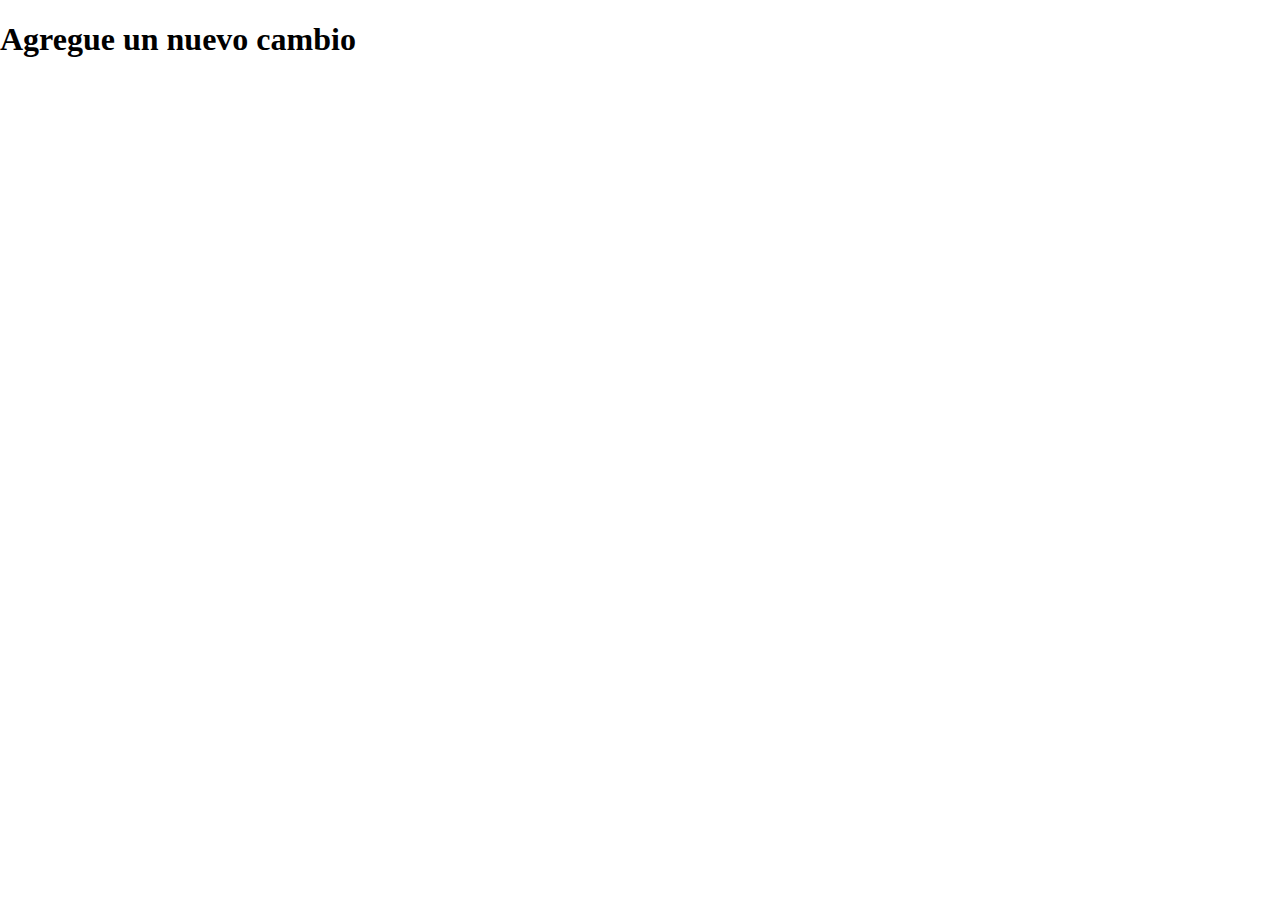
==== index.html @ 7274e70c "Agregue un cambio en index.html" ====
<!DOCTYPE html>
<html lang="en">
  <head>
    <meta charset="UTF-8" />
    <meta
      name="viewport"
      content="width=device-width,initial-scale=1,user-scalable=no"
    />
    <title>N1C1: La evolución digital en L'Oréal</title>
    <script src="js/polyfills.min.js"></script>
    <script src="js/focus-visible.min.js"></script>
    <script src="js/core-polyfill.min.js"></script>
    <script src="js/css-vars-ponyfill.min.js"></script>
    <script src="js/hyper.min.js"></script>
    <script src="js/protobuf.min.js"></script>
    <script src="js/resizeobserver.js"></script>
    <script src="js/immer.umd.js"></script>
    <script src="js/output.min.js"></script>
    <script src="connectors/scorm.min.js"></script>
    <link href="fonts/fonts.css" rel="stylesheet" />
    <link href="styles/bundle.css" rel="stylesheet" />
  </head>
  <body>
    <script>
      function startFn(resumeState) {
        return window.start(
          "lng/en-US/messages.json",
          "styles/bundle.css",
          resumeState,
          "",
          ""
        );
      }
      window.onload = function () {
        iSpring.roll.LMS.create(
          {
            apiVersion: "scorm2004",
            contentId: "5db31843-eab5-4e51-b153-e20b7e199b3c",
            flags: 0,
            edition: "4",
            chaptersCount: 7,
          },
          {}
        ).initialize(startFn);
      };
    </script>
    <h1>Agregue un nuevo cambio</h1>
  </body>
</html>
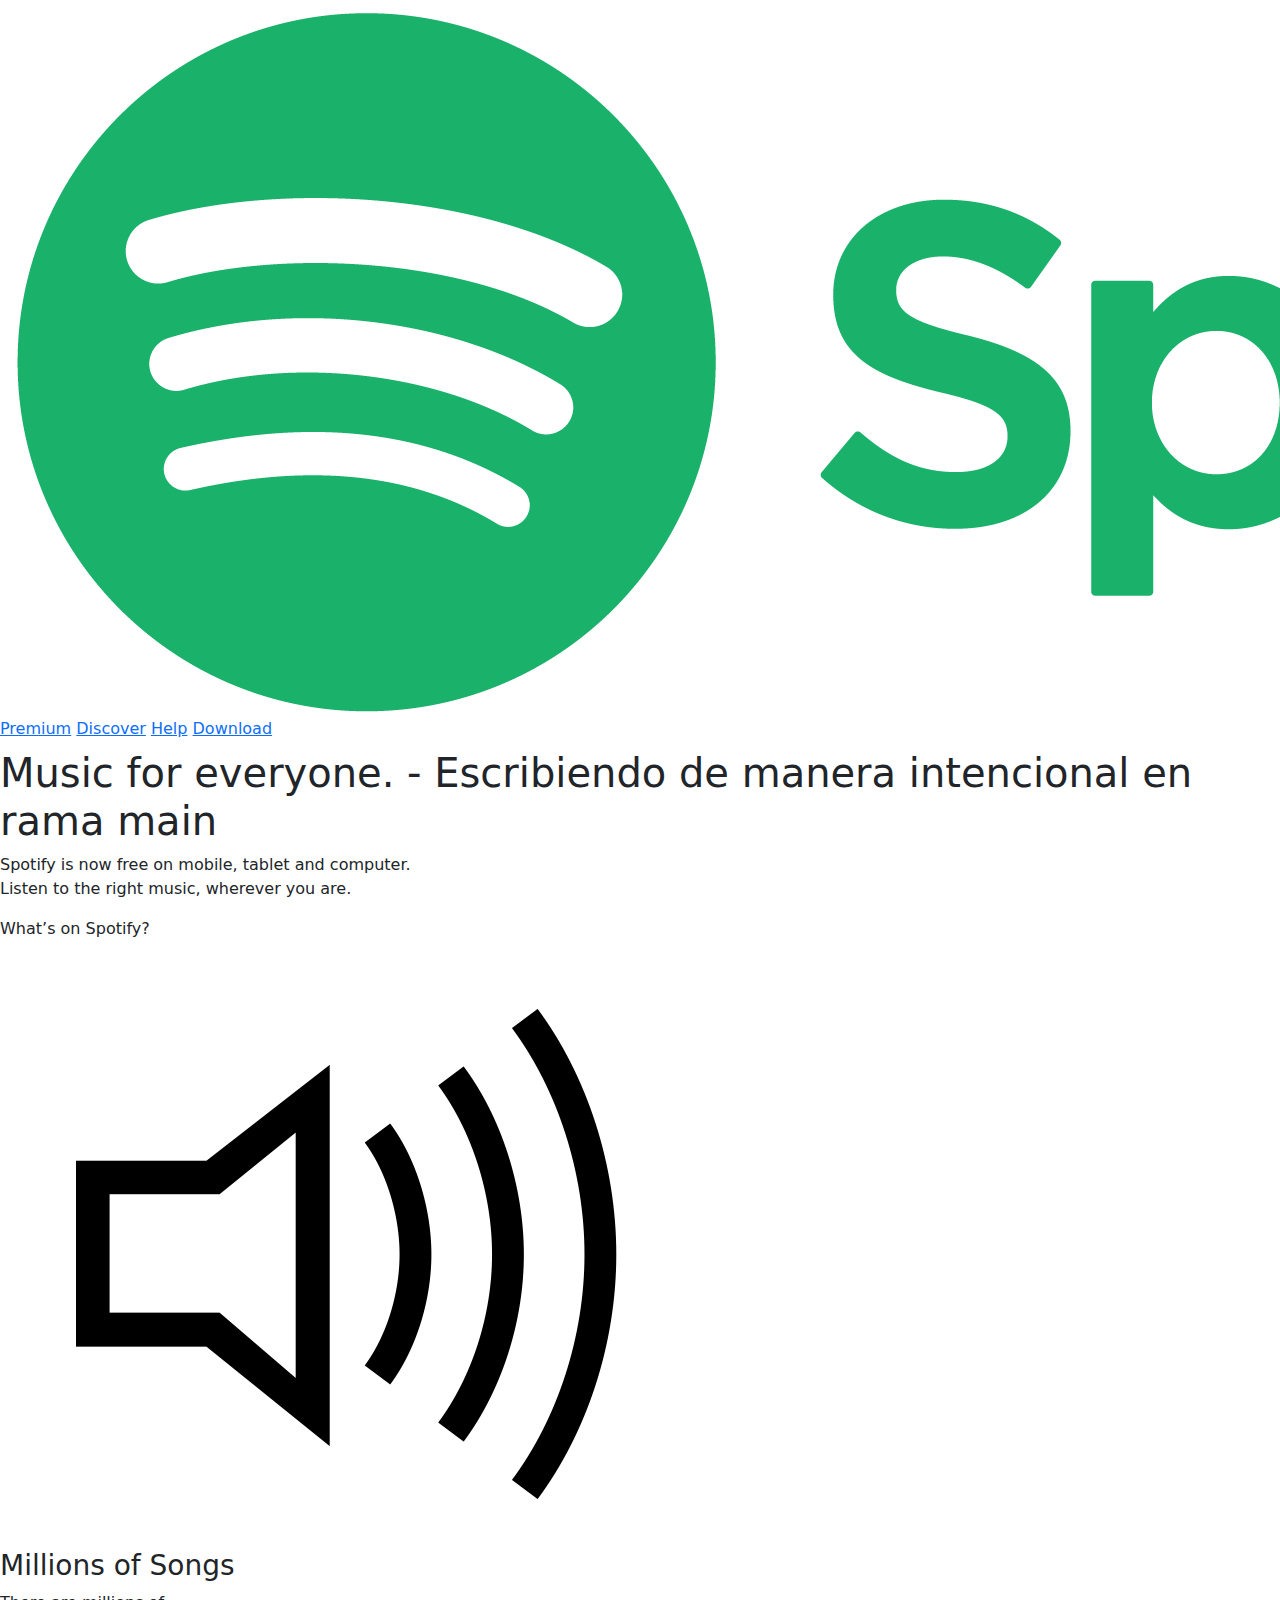
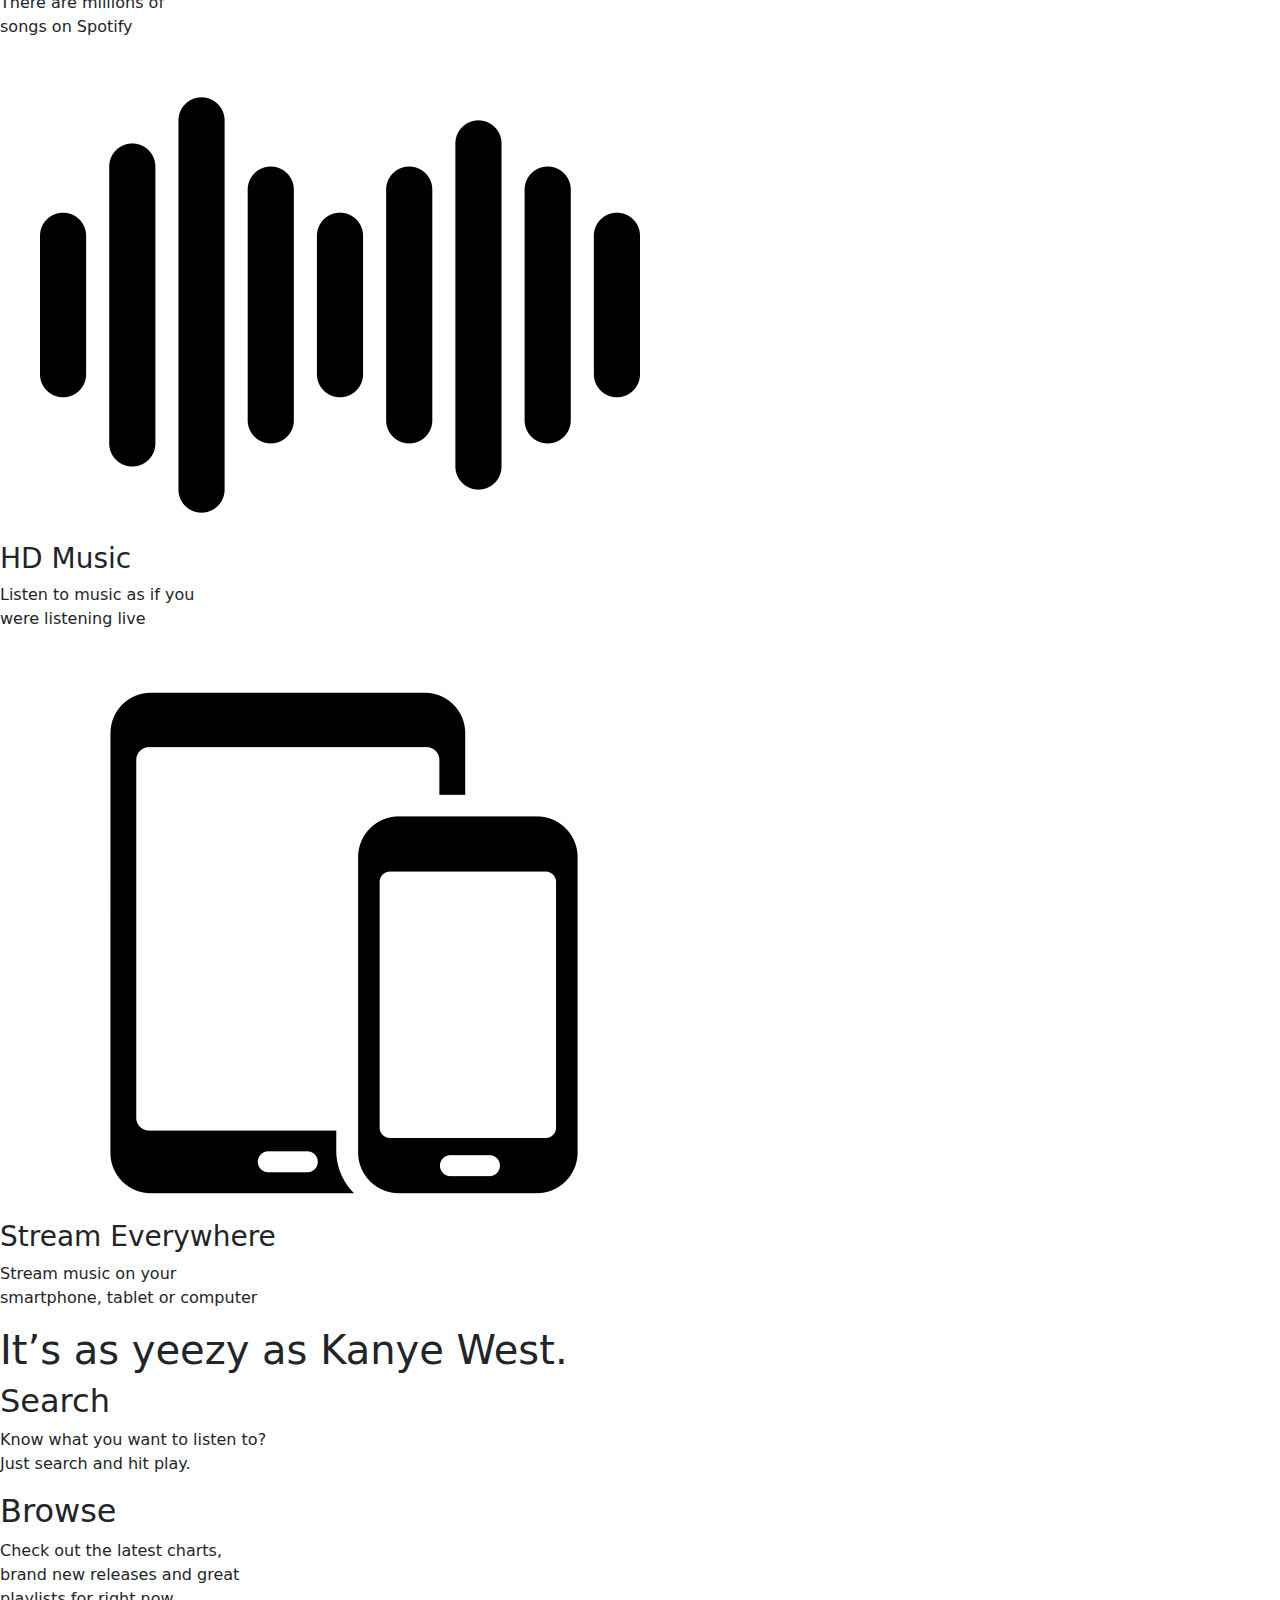
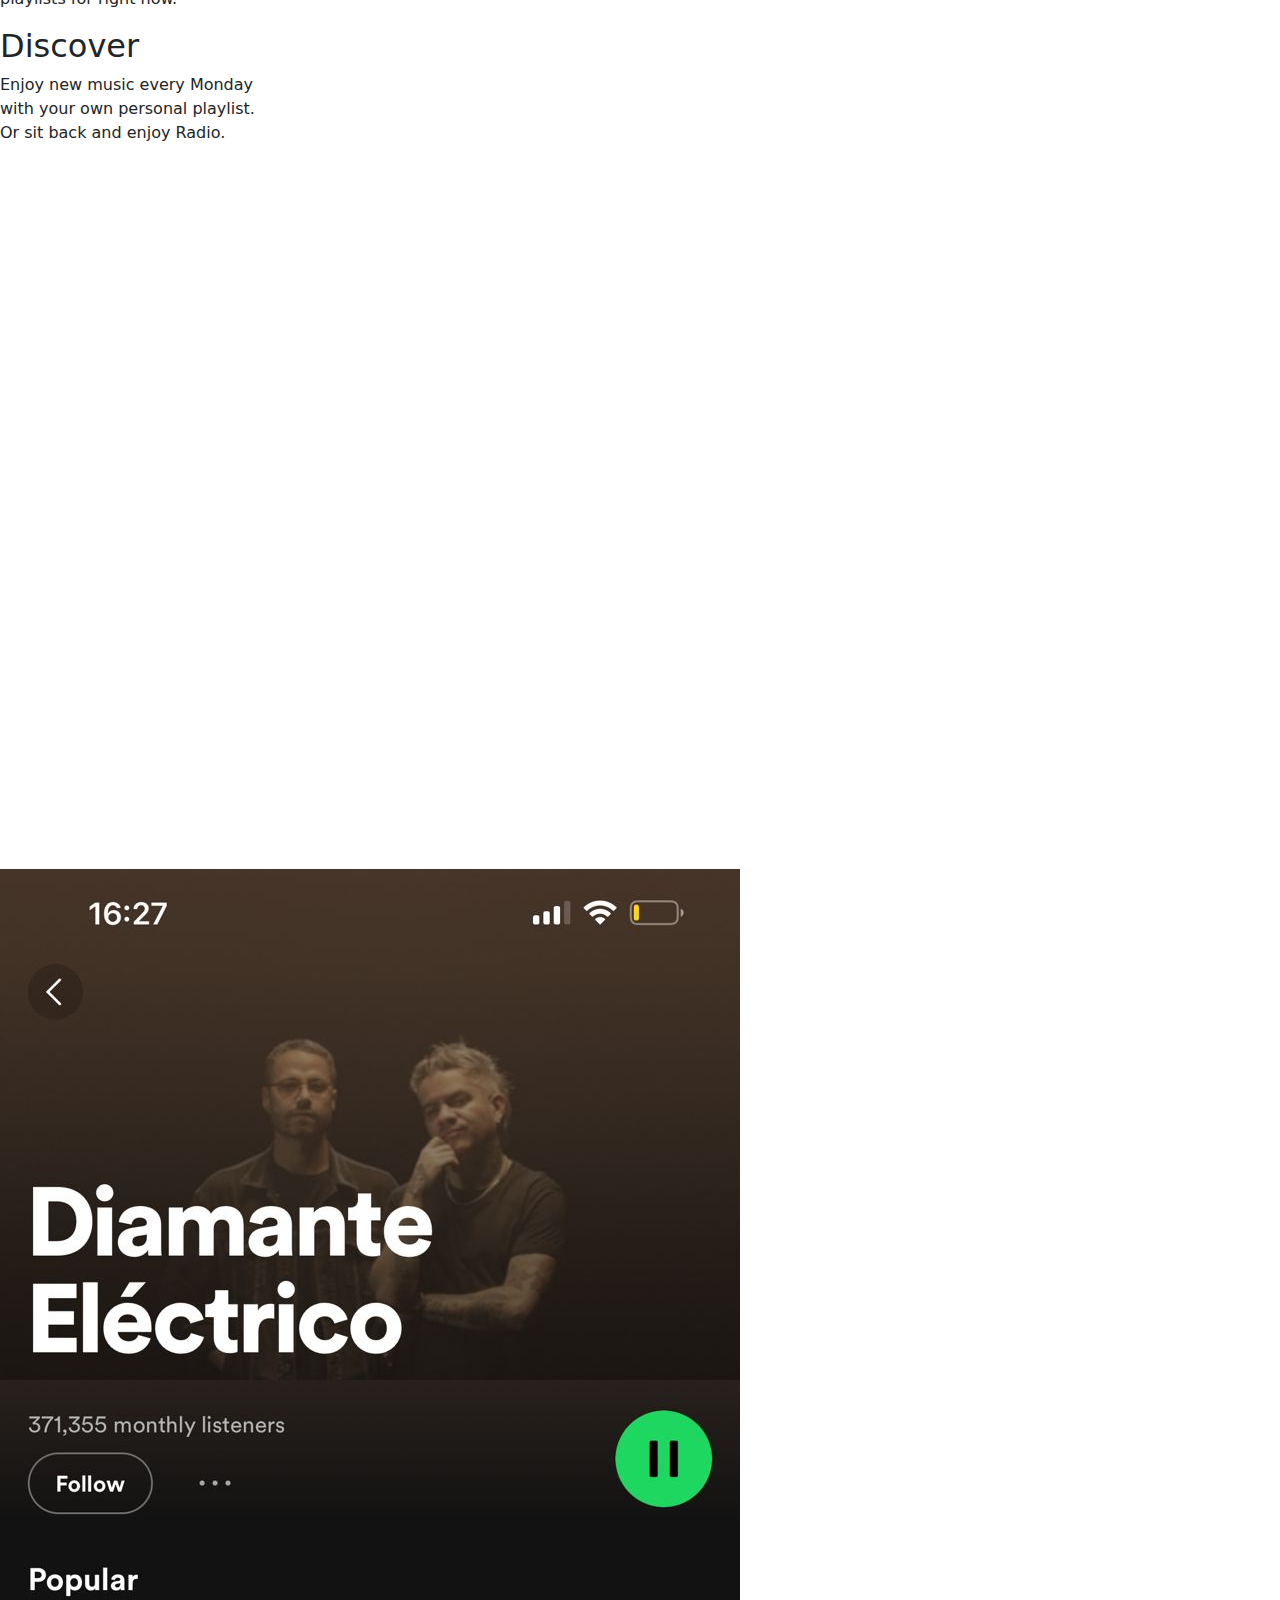
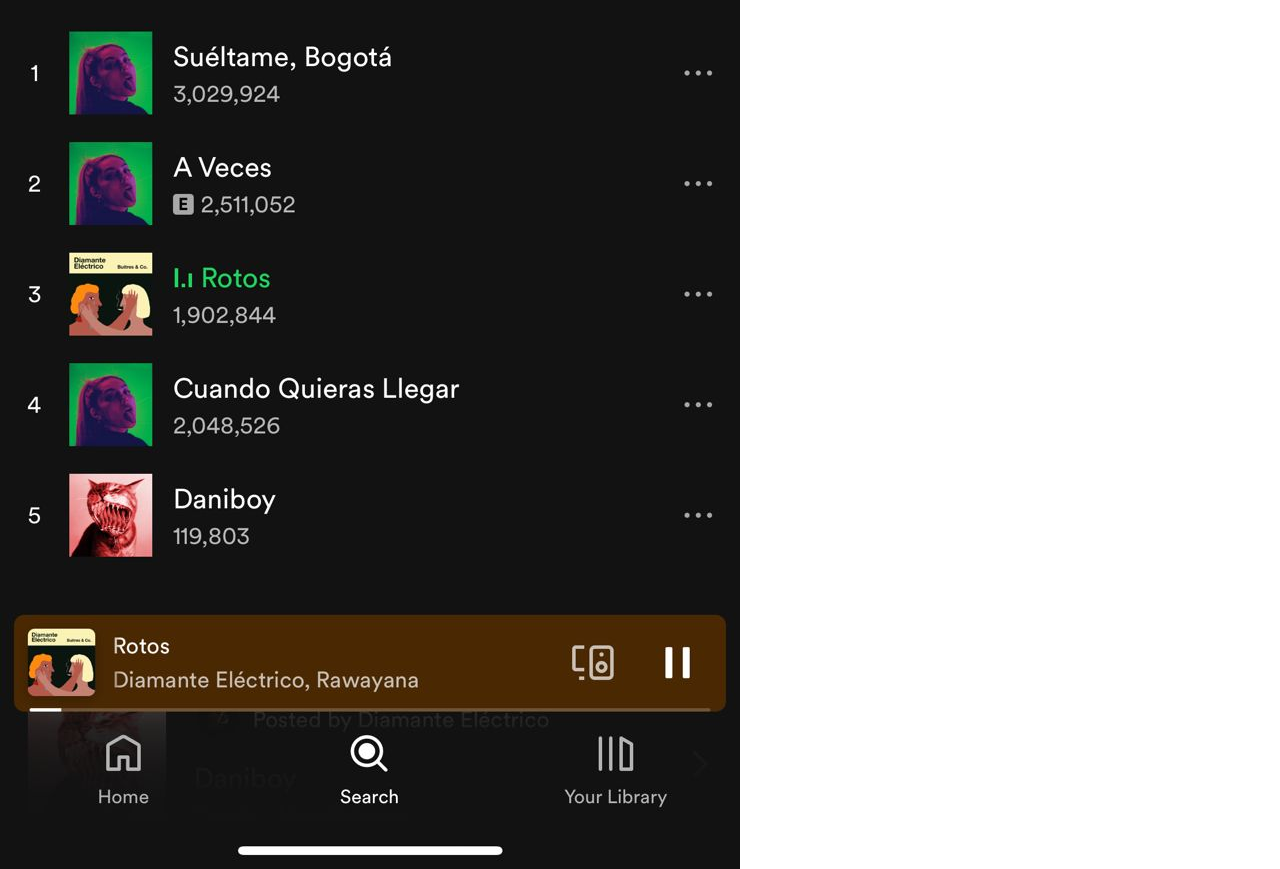
==== commit 30748243: ":sparkles: Intencionalmente escribi en rama main" ====
--- a/index.html
+++ b/index.html
@@ -1,49 +1,88 @@
 <!DOCTYPE html>
-<html lang="en">
-  <head>
-    <meta charset="UTF-8" />
-    <meta
-      name="viewport"
-      content="width=device-width,initial-scale=1,user-scalable=no"
-    />
-    <title>N1C1: La evolución digital en L'Oréal</title>
-    <script src="js/polyfills.min.js"></script>
-    <script src="js/focus-visible.min.js"></script>
-    <script src="js/core-polyfill.min.js"></script>
-    <script src="js/css-vars-ponyfill.min.js"></script>
-    <script src="js/hyper.min.js"></script>
-    <script src="js/protobuf.min.js"></script>
-    <script src="js/resizeobserver.js"></script>
-    <script src="js/immer.umd.js"></script>
-    <script src="js/output.min.js"></script>
-    <script src="connectors/scorm.min.js"></script>
-    <link href="fonts/fonts.css" rel="stylesheet" />
-    <link href="styles/bundle.css" rel="stylesheet" />
-  </head>
-  <body>
-    <script>
-      function startFn(resumeState) {
-        return window.start(
-          "lng/en-US/messages.json",
-          "styles/bundle.css",
-          resumeState,
-          "",
-          ""
-        );
-      }
-      window.onload = function () {
-        iSpring.roll.LMS.create(
-          {
-            apiVersion: "scorm2004",
-            contentId: "5db31843-eab5-4e51-b153-e20b7e199b3c",
-            flags: 0,
-            edition: "4",
-            chaptersCount: 7,
-          },
-          {}
-        ).initialize(startFn);
-      };
-    </script>
-    <h1>Agregue un nuevo cambio</h1>
-  </body>
-</html>
+<html lang="es">
+
+<head>
+  <meta charset="UTF-8" />
+  <meta name="viewport" content="width=device-width, initial-scale=1.0" />
+  <title>Spotify - Music for everyone</title>
+  <link rel="stylesheet" href="https://cdn.jsdelivr.net/npm/bootstrap@5.3.3/dist/css/bootstrap.min.css" />
+  <link rel="stylesheet" href="style.css" />
+</head>
+
+<body>
+  <header>
+    <div class="navbar">
+      <img src="./images/spotify-logo.png" class="logo" alt="Spotify Logo" class="logo" />
+      <div class="nav-links">
+        <a href="#">Premium</a>
+        <a href="#">Discover</a>
+        <a href="#">Help</a>
+        <a href="#">Download</a>
+      </div>
+    </div>
+  </header>
+  <div class="main-content-spotify">
+    <h1>Music for everyone. - Escribiendo de manera intencional en rama main</h1>
+    <p>
+      Spotify is now free on mobile, tablet and computer.<br />Listen to the
+      right music, wherever you are.
+    </p>
+  </div>
+  <!-- Caracteristicas Spotify -->
+  <div class="features">
+    <p class="whatSpotify">
+      <span class="green-underline">What’s on Spotify?</span>
+    </p>
+    <div class="feature-item">
+      <img src="./images/music-icon.png" alt="Millions of Songs" />
+      <h3>Millions of Songs</h3>
+      <p>There are millions of<br />songs on Spotify</p>
+    </div>
+    <div class="feature-item">
+      <img src="./images/high-quality-icon.png" alt="HD Music" />
+      <h3>HD Music</h3>
+      <p>Listen to music as if you<br />were listening live</p>
+    </div>
+    <div class="feature-item">
+      <img src="./images/devices-icon.png" alt="Stream Everywhere" />
+      <h3>Stream Everywhere</h3>
+      <p>Stream music on your<br />smartphone, tablet or computer</p>
+    </div>
+  </div>
+  <!-- Caracteristicas Spotify -->
+  <!-- Beneficios Spotify -->
+  <div class="spotify-feature">
+    <div class="spotify-text">
+      <div class="spotify-action">
+        <h1>
+          <span class="white-underline">It’s as yeezy as Kanye West.</span>
+        </h1>
+      </div>
+      <div class="spotify-action">
+        <h2>Search</h2>
+        <p>Know what you want to listen to?<br />Just search and hit play.</p>
+      </div>
+      <div class="spotify-action">
+        <h2>Browse</h2>
+        <p>
+          Check out the latest charts,<br />brand new releases and great<br />playlists
+          for right now.
+        </p>
+      </div>
+      <div class="spotify-action">
+        <h2>Discover</h2>
+        <p>
+          Enjoy new music every Monday<br />with your own personal
+          playlist.<br />Or sit back and enjoy Radio.
+        </p>
+      </div>
+    </div>
+    <img src="./images/spotify-icon-white.png" alt="Spotify Logo" class="spotify-logo" />
+    <div class="spotify-image">
+      <img src="./images/spotify-app.jpg" alt="Dispositivo Spotify" class="spotify-device" />
+    </div>
+  </div>
+  <!-- Beneficios Spotify -->
+</body>
+
+</html>